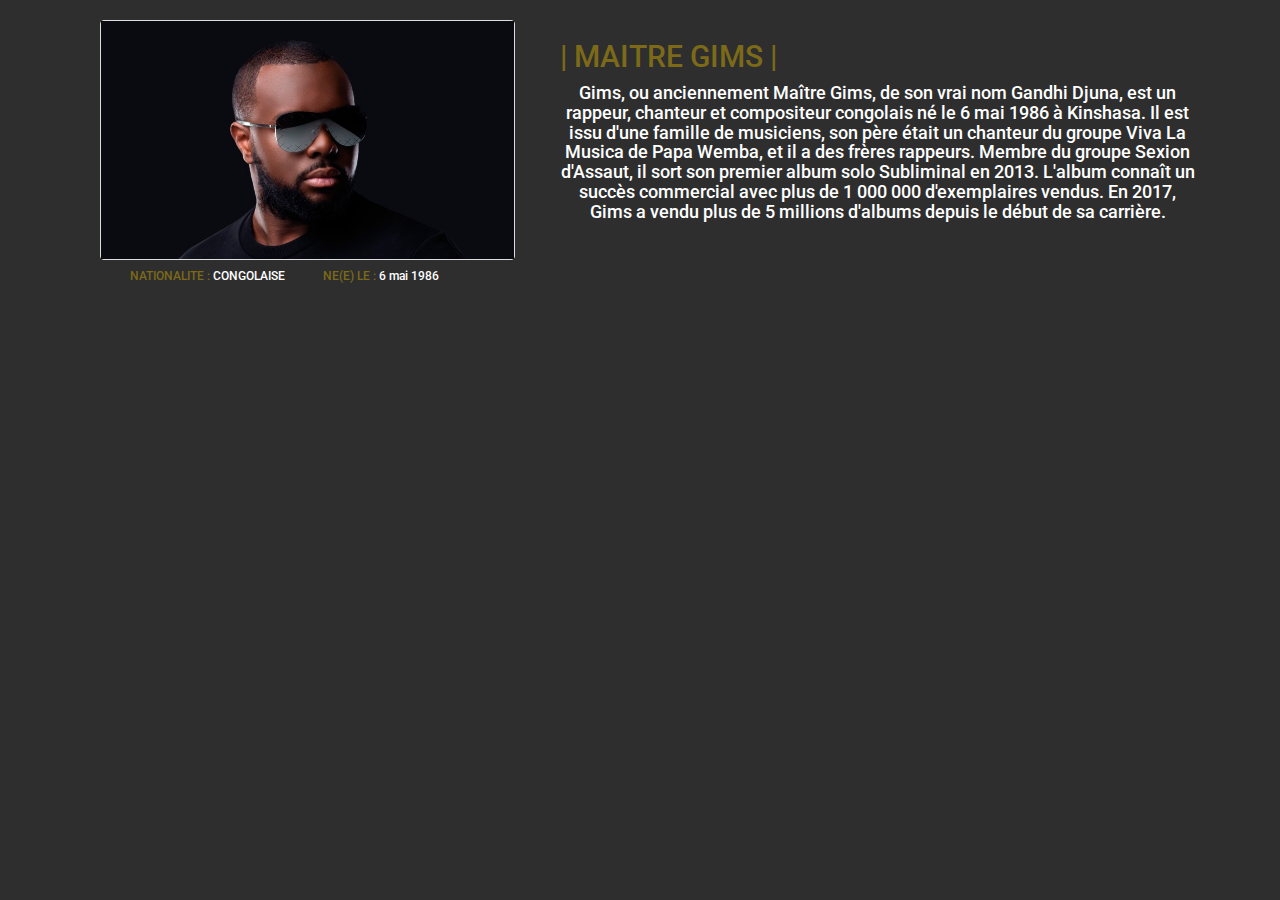
==== maitreGims.html @ edca7539 "ajout de la page artiste" ====
<!DOCTYPE html>
<html>
<head>
	<title></title>
	<meta charset="UTF-8">
	<meta name="viewport" content="width=device-width, initial-scale=1">
	<script src="https://ajax.googleapis.com/ajax/libs/jquery/3.3.1/jquery.min.js"></script>
	<link rel="stylesheet" href="https://maxcdn.bootstrapcdn.com/bootstrap/3.4.0/css/bootstrap.min.css">
	<script src="https://maxcdn.bootstrapcdn.com/bootstrap/3.4.0/js/bootstrap.min.js"></script>

	<link rel="stylesheet" type="text/css" href="maitreGimsCss.css">
</head>
<body>
	<div class="container menuFixe">
		<div class="row">
			<div class="col-sm-12">
				<div class="col-sm-5">
					<div class="col-sm-12">
						<div class="box">
							<a href="#"> 
								<div class="thumbnail imgBox">
									<img src="imagesArtistes/maitreGims.jpg" class="imgAlaffiche">
								</div>
							</a>
							<div class="col-sm-12 textRecommandation">
									<div class="col-sm-6">
										<h6><span class="titreAlaffiche">NATIONALITE : </span>CONGOLAISE 	</h6>
									</div>
									<div class="col-sm-6">
										<h6><span class="titreAlaffiche">NE(E) LE : </span>6 mai 1986 	</h6>
									</div>
									
							</div>
						</div>
					</div>

				</div>
				<div class="col-sm-7">
					<div class="box">
							
								<div>
									<h2><span class="titreAlaffiche"> | MAITRE GIMS |</span></h2>
								</div>
							
							<div class="textRecommandation">
									<h4>Gims, ou anciennement Maître Gims, de son vrai nom Gandhi Djuna, est un rappeur, chanteur et compositeur congolais né le 6 mai 1986 à Kinshasa.

									Il est issu d'une famille de musiciens, son père était un chanteur du groupe Viva La Musica de Papa Wemba, et il a des frères rappeurs. Membre du groupe Sexion d'Assaut, il sort son premier album solo Subliminal en 2013. L'album connaît un succès commercial avec plus de 1 000 000 d'exemplaires vendus. En 2017, Gims a vendu plus de 5 millions d'albums depuis le début de sa carrière. 
									</h4>
									
							</div>
						</div>
				</div>
			</div>
		</div>				
	</div>

	<div class="col-sm-3">	
	  				
	</div>
	<div>
		<div class="col-sm-6">	
				<iframe id="ytplayer" type="text/html" width="720" height="405"
				src="https://www.youtube.com/embed/mOC8cFwW0vs"
				frameborder="0" allowfullscreen>  				
		</div>
		<div class="col-sm-3">	
		  				
		</div>
	</div>
	<div class=" col-sm-12 infoSpectaclesArtiste">
			<div class="col-sm-8">
				<div class="col-sm-4">
					<div class="dateSpectacleArtiste">
						<h2>Vendredi</h2>
						<h1>07</h1>
						<h4>Juin 2019</h4>
					</div>
				</div>
				<div class="col-sm-8">
					<div class="infoSpectacleArtiste">
						<h2>Maitre Gims / Dadju / </h2>
						<h1>07</h1>
						<h4>Juin 2019</h4>
					</div>
				</div>
			</div>
			<div class="col-sm-4">
				
			</div>
	</div>

</body>
</html>
---- maitreGimsCss.css ----
@import url('https://fonts.googleapis.com/css?family=Roboto:500');

*{
	font-family: 'Roboto', sans-serif;
}

body{
	/*background-image: url(iphonex.jpg);
	background-size: cover;
	background-position: center center;
	background-attachment: fixed;*/
	background-color: #2E2E2E;
}


.thumbnail{
	padding: 0px;
	margin: 0px;
}
.btnDanger{
	/*position: absolute;*/
	
	margin: 0px;


}
.titreCadre{
	text-align: center;
	margin: 0px;
	padding: 0px;
}
.grandCadre, .largeCadreAlaffiche{
	margin-top: 100px;
}

.alaffiche{
	color:white;
	padding: 0px;
	margin: 0px;
}

.box:hover {
	transform: translateY(3px);
}

.imgBox:hover{
	opacity: 0.5;
	transition: 0.5s;
	transform: translateY(3px);
}

.box{
	overflow: hidden;
}

.textRecommandation{
	color: white;
}

.cadre{
	/*border:grey solid 1px;*/
}

.menuFixe{
	margin-top: 20px;
	padding: 0px;
}

h3, h6{
	color: white;
}

h5{
	padding: 0px;
}

.pticadre{
	background-color: #131111;
}

.trimestre{
	padding: 0px;	
}

.agenda{
	padding: 0px;
	color: white;
	margin-top: 2px;
	
}

.titreAlaffiche{
	color:  #7C6A19;
}

.prochainEvenement{
	padding: 0px;
	/*background-color:;*/
	color:  #7C6A19;
	margin-top: 2px;
}

.divTADLA{
	padding: 0px;
	margin: 0px;
}

.TitreAgenda, .TitreEvenement{
	color: white;
	padding: 0px;
}

.dateEtLieuAgenda{
	color: grey;
	padding: 0px;
	margin: 0px;
}

.dateEtLieuPE{
	/*color: grey;*/
	padding: 0px;
	margin: 0px;
}

.TitreProchainEvenement{
	padding: 3px;
	margin: 0px;
}

.imgProchainEvenement{
	padding: 0px;
	margin: 0px;
}

.timePE{
	color: grey;
	padding: 0px;
	margin-top: 8px;
}
.timePEAL{
	padding: 0px;
	margin: 0px;
	color: #E20102;
	/*background-color: #E20102;*/
}

.idh1{
	/*position: center;*/
	/*text-align: center;*/
	text-align: center;
	margin: 25% 25% 25% 25%;
	/*margin-top: 21.5%;*/
	/*margin-left: 25%;*/
	position: absolute;
	z-index: 2;
	background-color: black;
	color: white;
	font-size: 50px;
	/*-webkit-filter: sepia(100%);  Safari 6.0 - 9.0 
  	filter: sepia(100%);
*/  font-family: 'Roboto', sans-serif;
  	opacity: 0.8;
  	border-radius: 5px;
  	padding: 0px;
  	-webkit-box-shadow: 10px 10px 5px 0px rgba(0,0,0,0.5);
  	-moz-box-shadow: 10px 10px 5px 0px rgba(0,0,0,0.5);
  	box-shadow:10px 10px 5px 0px rgba(0,0,0,0.5);;
}
.idh2{
	
	-webkit-filter: sepia(100%);  Safari 6.0 - 9.0 
  	filter: sepia(100%);
  	
}

h1{
	padding: 0px;
	margin: 0px;
}

img {
 /* -webkit-filter: sepia(100%);  Safari 6.0 - 9.0 
  filter: sepia(100%);*/
  padding: 0px;
  margin: 0px;
}

.row{
	padding: 0px;
	margin: 0px;
}
#phydel00{
	

}

#phydel01,#phydel02{
		
		margin: 0px;
		padding: 0 0;
		
}
	
#phydel011,#phydel012,#phydel013,#phydel014,#phydel015,#phydel016{
	
	padding: 0px;
}
#phydel0111,#phydel0112,#phydel0113,#phydel0114,#phydel0115,#phydel0116{
	margin: 0 0;
	
}


.container {
  /*background: #e3e3e3;*/
  margin-bottom: 20px;
  padding-bottom: 50px;
}
h1, h4 {
  text-align: center;
  margin-bottom: 50px;
}
h1 i {
  color: pink;
}
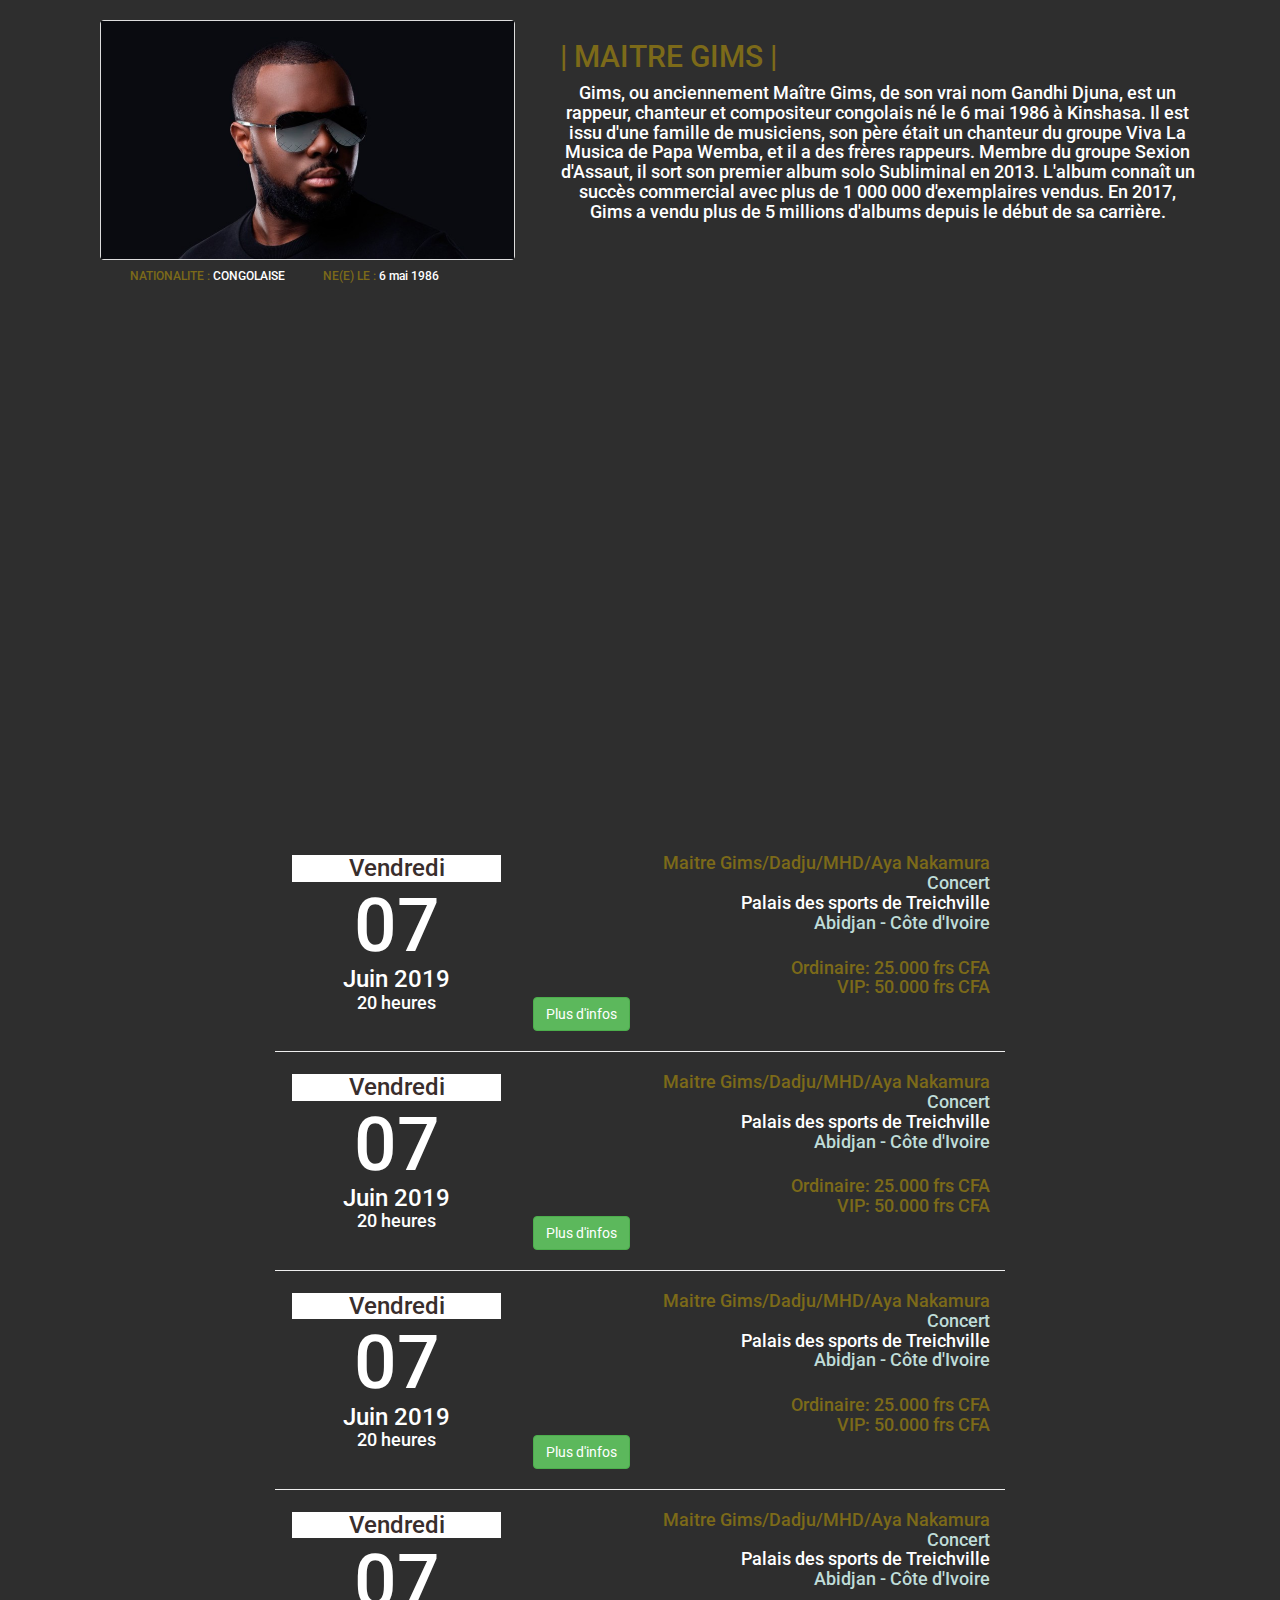
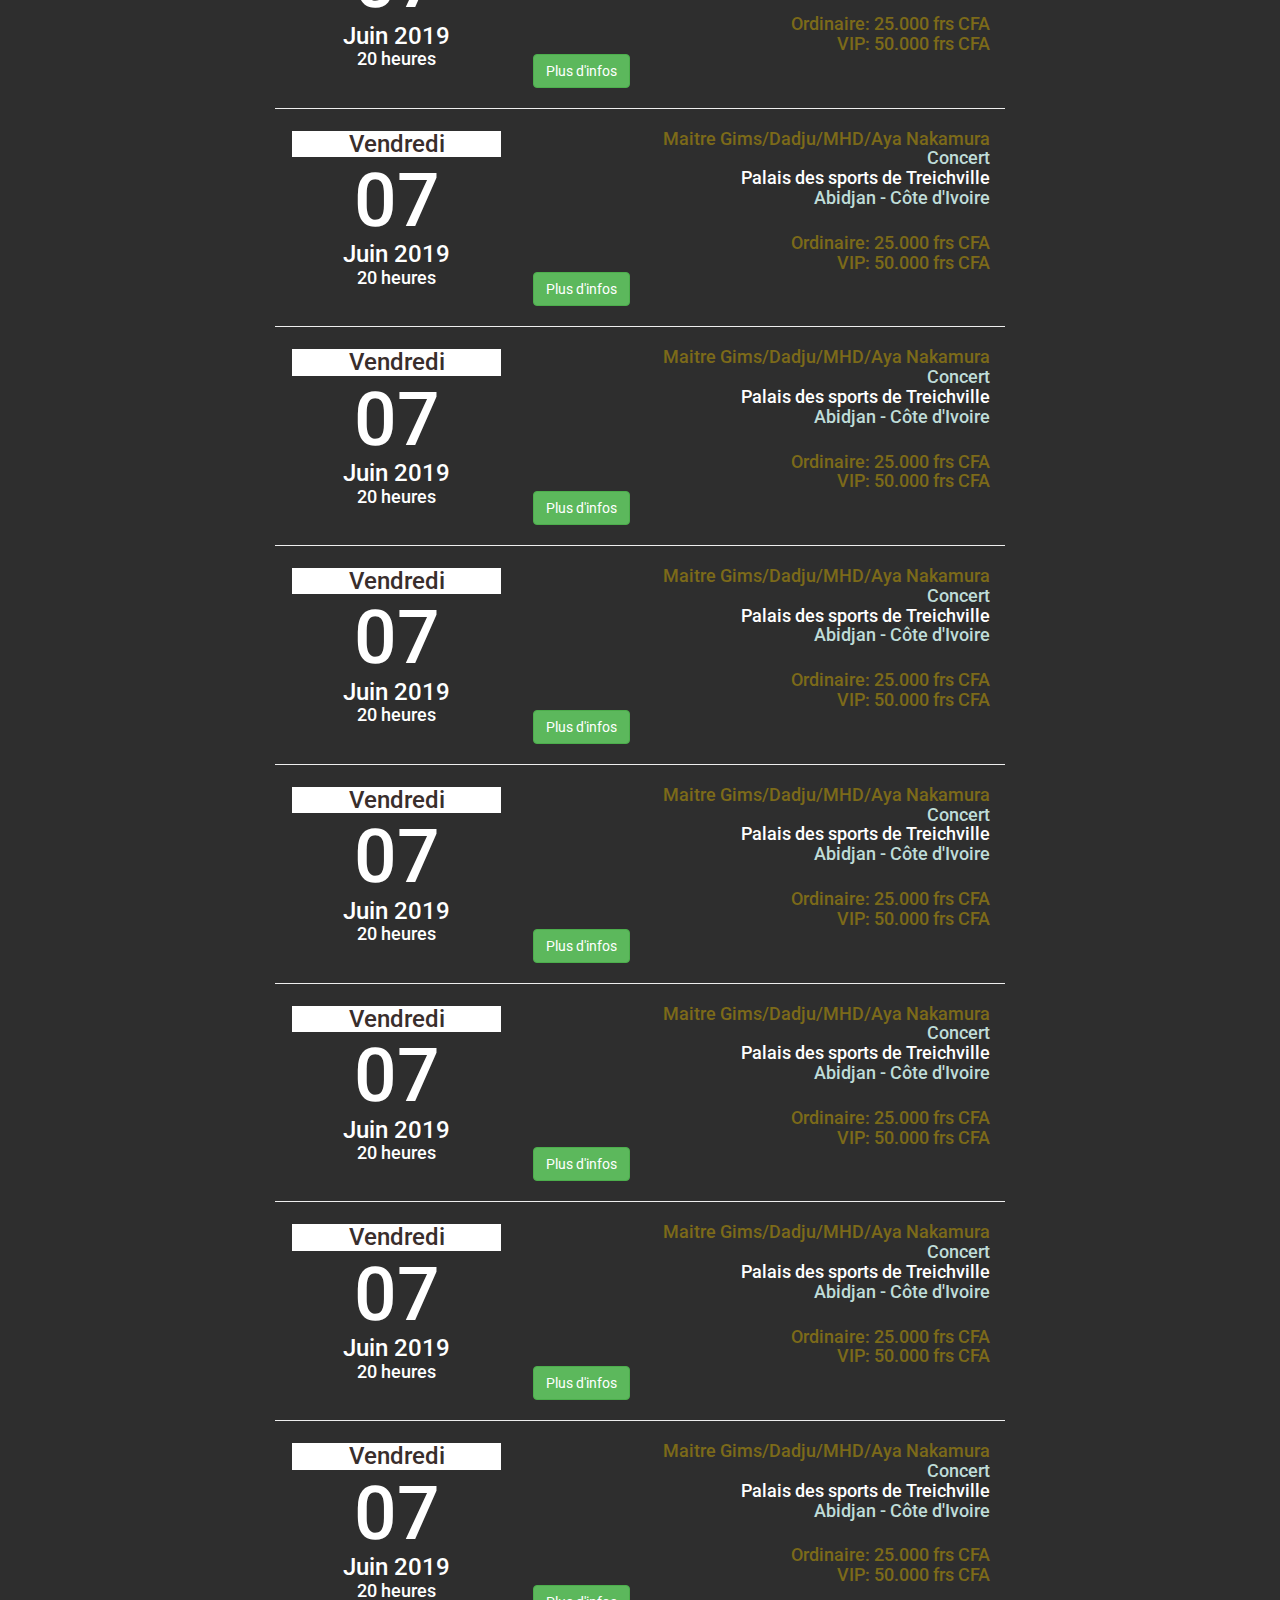
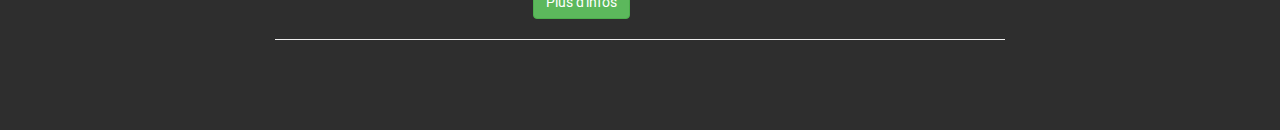
==== commit bf370982: "modifications de la page artiste maitre gims" ====
--- a/maitreGims.html
+++ b/maitreGims.html
@@ -53,42 +53,281 @@
 				</div>
 			</div>
 		</div>				
-	</div>
-
-	<div class="col-sm-3">	
-	  				
-	</div>
-	<div>
-		<div class="col-sm-6">	
+	
+
+	<!-- -------------------------- -->
+	
+<!-- ----------------------------- -->
+	<div class="playlistArtiste">
+		<div class="col-sm-2">	
+		  				
+		</div>
+	
+		<div class="col-sm-8">	
 				<iframe id="ytplayer" type="text/html" width="720" height="405"
 				src="https://www.youtube.com/embed/mOC8cFwW0vs"
-				frameborder="0" allowfullscreen>  				
+				frameborder="0" allowfullscreen></iframe>			
 		</div>
-		<div class="col-sm-3">	
+		<div class="col-sm-2">	
 		  				
 		</div>
 	</div>
-	<div class=" col-sm-12 infoSpectaclesArtiste">
-			<div class="col-sm-8">
-				<div class="col-sm-4">
-					<div class="dateSpectacleArtiste">
-						<h2>Vendredi</h2>
-						<h1>07</h1>
-						<h4>Juin 2019</h4>
-					</div>
-				</div>
-				<div class="col-sm-8">
-					<div class="infoSpectacleArtiste">
-						<h2>Maitre Gims / Dadju / </h2>
-						<h1>07</h1>
-						<h4>Juin 2019</h4>
-					</div>
-				</div>
+<!-- -------------------------- -->
+	<div class=" col-sm-12">
+		<div class="col-sm-2">
+				
 			</div>
-			<div class="col-sm-4">
+			<div class="col-sm-8 infoSpectaclesArtisteX">
+				
+
+				<div class="row">
+					<div class="col-sm-4">
+						<div><h3 class="dateSpectacleArtiste">Vendredi</h3></div>
+						<div><h1 class="jourSpectacleArtiste">07</h1></div>	
+						<div><h3 class="moisSpectacleArtiste">Juin 2019</h3></div>
+						<div><h4 class="heureSpectacleArtiste">20 heures</h4></div>
+					</div>
+					<div class="col-sm-8">
+						<div>
+							<h4 class="nomSpectacleArtiste">Maitre Gims/Dadju/MHD/Aya Nakamura</h4>
+							<h4 class="typeSpectacleArtiste">Concert</h4>
+							<h4 class="salleSpectacleArtiste">Palais des sports de Treichville</h4>
+							<h4 class="villeSpectacleArtiste">Abidjan - Côte d'Ivoire</h4>
+							<h4 class="tarifSpectacleArtiste"><p class="paragrapheTarifSpectacleArtiste">Ordinaire: 25.000 frs CFA </p><p class="paragrapheTarifSpectacleArtiste">VIP: 50.000 frs CFA</p></h4>
+							<a href="#" class="btn btn-success">Plus d'infos</a>
+						</div>
+					</div>
+				</div>
+				<hr>
+
+				<!-- ------------ -->
+
+				<div class="row">
+					<div class="col-sm-4">
+						<div><h3 class="dateSpectacleArtiste">Vendredi</h3></div>
+						<div><h1 class="jourSpectacleArtiste">07</h1></div>	
+						<div><h3 class="moisSpectacleArtiste">Juin 2019</h3></div>
+						<div><h4 class="heureSpectacleArtiste">20 heures</h4></div>
+					</div>
+					<div class="col-sm-8">
+						<div>
+							<h4 class="nomSpectacleArtiste">Maitre Gims/Dadju/MHD/Aya Nakamura</h4>
+							<h4 class="typeSpectacleArtiste">Concert</h4>
+							<h4 class="salleSpectacleArtiste">Palais des sports de Treichville</h4>
+							<h4 class="villeSpectacleArtiste">Abidjan - Côte d'Ivoire</h4>
+							<h4 class="tarifSpectacleArtiste"><p class="paragrapheTarifSpectacleArtiste">Ordinaire: 25.000 frs CFA </p><p class="paragrapheTarifSpectacleArtiste">VIP: 50.000 frs CFA</p></h4>
+							<a href="#" class="btn btn-success">Plus d'infos</a>
+						</div>
+					</div>
+				</div>
+				<hr>
+
+				<!-- ------------ -->
+
+				<div class="row">
+					<div class="col-sm-4">
+						<div><h3 class="dateSpectacleArtiste">Vendredi</h3></div>
+						<div><h1 class="jourSpectacleArtiste">07</h1></div>	
+						<div><h3 class="moisSpectacleArtiste">Juin 2019</h3></div>
+						<div><h4 class="heureSpectacleArtiste">20 heures</h4></div>
+					</div>
+					<div class="col-sm-8">
+						<div>
+							<h4 class="nomSpectacleArtiste">Maitre Gims/Dadju/MHD/Aya Nakamura</h4>
+							<h4 class="typeSpectacleArtiste">Concert</h4>
+							<h4 class="salleSpectacleArtiste">Palais des sports de Treichville</h4>
+							<h4 class="villeSpectacleArtiste">Abidjan - Côte d'Ivoire</h4>
+							<h4 class="tarifSpectacleArtiste"><p class="paragrapheTarifSpectacleArtiste">Ordinaire: 25.000 frs CFA </p><p class="paragrapheTarifSpectacleArtiste">VIP: 50.000 frs CFA</p></h4>
+							<a href="#" class="btn btn-success">Plus d'infos</a>
+						</div>
+					</div>
+				</div>
+				<hr>
+
+				<!-- ------------ -->
+
+				<div class="row">
+					<div class="col-sm-4">
+						<div><h3 class="dateSpectacleArtiste">Vendredi</h3></div>
+						<div><h1 class="jourSpectacleArtiste">07</h1></div>	
+						<div><h3 class="moisSpectacleArtiste">Juin 2019</h3></div>
+						<div><h4 class="heureSpectacleArtiste">20 heures</h4></div>
+					</div>
+					<div class="col-sm-8">
+						<div>
+							<h4 class="nomSpectacleArtiste">Maitre Gims/Dadju/MHD/Aya Nakamura</h4>
+							<h4 class="typeSpectacleArtiste">Concert</h4>
+							<h4 class="salleSpectacleArtiste">Palais des sports de Treichville</h4>
+							<h4 class="villeSpectacleArtiste">Abidjan - Côte d'Ivoire</h4>
+							<h4 class="tarifSpectacleArtiste"><p class="paragrapheTarifSpectacleArtiste">Ordinaire: 25.000 frs CFA </p><p class="paragrapheTarifSpectacleArtiste">VIP: 50.000 frs CFA</p></h4>
+							<a href="#" class="btn btn-success">Plus d'infos</a>
+						</div>
+					</div>
+				</div>
+				<hr>
+
+				<!-- ------------ -->
+
+				<div class="row">
+					<div class="col-sm-4">
+						<div><h3 class="dateSpectacleArtiste">Vendredi</h3></div>
+						<div><h1 class="jourSpectacleArtiste">07</h1></div>	
+						<div><h3 class="moisSpectacleArtiste">Juin 2019</h3></div>
+						<div><h4 class="heureSpectacleArtiste">20 heures</h4></div>
+					</div>
+					<div class="col-sm-8">
+						<div>
+							<h4 class="nomSpectacleArtiste">Maitre Gims/Dadju/MHD/Aya Nakamura</h4>
+							<h4 class="typeSpectacleArtiste">Concert</h4>
+							<h4 class="salleSpectacleArtiste">Palais des sports de Treichville</h4>
+							<h4 class="villeSpectacleArtiste">Abidjan - Côte d'Ivoire</h4>
+							<h4 class="tarifSpectacleArtiste"><p class="paragrapheTarifSpectacleArtiste">Ordinaire: 25.000 frs CFA </p><p class="paragrapheTarifSpectacleArtiste">VIP: 50.000 frs CFA</p></h4>
+							<a href="#" class="btn btn-success">Plus d'infos</a>
+						</div>
+					</div>
+				</div>
+				<hr>
+
+				<!-- ------------ -->
+
+				<div class="row">
+					<div class="col-sm-4">
+						<div><h3 class="dateSpectacleArtiste">Vendredi</h3></div>
+						<div><h1 class="jourSpectacleArtiste">07</h1></div>	
+						<div><h3 class="moisSpectacleArtiste">Juin 2019</h3></div>
+						<div><h4 class="heureSpectacleArtiste">20 heures</h4></div>
+					</div>
+					<div class="col-sm-8">
+						<div>
+							<h4 class="nomSpectacleArtiste">Maitre Gims/Dadju/MHD/Aya Nakamura</h4>
+							<h4 class="typeSpectacleArtiste">Concert</h4>
+							<h4 class="salleSpectacleArtiste">Palais des sports de Treichville</h4>
+							<h4 class="villeSpectacleArtiste">Abidjan - Côte d'Ivoire</h4>
+							<h4 class="tarifSpectacleArtiste"><p class="paragrapheTarifSpectacleArtiste">Ordinaire: 25.000 frs CFA </p><p class="paragrapheTarifSpectacleArtiste">VIP: 50.000 frs CFA</p></h4>
+							<a href="#" class="btn btn-success">Plus d'infos</a>
+						</div>
+					</div>
+				</div>
+				<hr>
+
+				<!-- ------------ -->
+
+				<div class="row">
+					<div class="col-sm-4">
+						<div><h3 class="dateSpectacleArtiste">Vendredi</h3></div>
+						<div><h1 class="jourSpectacleArtiste">07</h1></div>	
+						<div><h3 class="moisSpectacleArtiste">Juin 2019</h3></div>
+						<div><h4 class="heureSpectacleArtiste">20 heures</h4></div>
+					</div>
+					<div class="col-sm-8">
+						<div>
+							<h4 class="nomSpectacleArtiste">Maitre Gims/Dadju/MHD/Aya Nakamura</h4>
+							<h4 class="typeSpectacleArtiste">Concert</h4>
+							<h4 class="salleSpectacleArtiste">Palais des sports de Treichville</h4>
+							<h4 class="villeSpectacleArtiste">Abidjan - Côte d'Ivoire</h4>
+							<h4 class="tarifSpectacleArtiste"><p class="paragrapheTarifSpectacleArtiste">Ordinaire: 25.000 frs CFA </p><p class="paragrapheTarifSpectacleArtiste">VIP: 50.000 frs CFA</p></h4>
+							<a href="#" class="btn btn-success">Plus d'infos</a>
+						</div>
+					</div>
+				</div>
+				<hr>
+
+				<!-- ------------ -->
+
+				<div class="row">
+					<div class="col-sm-4">
+						<div><h3 class="dateSpectacleArtiste">Vendredi</h3></div>
+						<div><h1 class="jourSpectacleArtiste">07</h1></div>	
+						<div><h3 class="moisSpectacleArtiste">Juin 2019</h3></div>
+						<div><h4 class="heureSpectacleArtiste">20 heures</h4></div>
+					</div>
+					<div class="col-sm-8">
+						<div>
+							<h4 class="nomSpectacleArtiste">Maitre Gims/Dadju/MHD/Aya Nakamura</h4>
+							<h4 class="typeSpectacleArtiste">Concert</h4>
+							<h4 class="salleSpectacleArtiste">Palais des sports de Treichville</h4>
+							<h4 class="villeSpectacleArtiste">Abidjan - Côte d'Ivoire</h4>
+							<h4 class="tarifSpectacleArtiste"><p class="paragrapheTarifSpectacleArtiste">Ordinaire: 25.000 frs CFA </p><p class="paragrapheTarifSpectacleArtiste">VIP: 50.000 frs CFA</p></h4>
+							<a href="#" class="btn btn-success">Plus d'infos</a>
+						</div>
+					</div>
+				</div>
+				<hr>
+
+				<!-- ------------ -->
+
+				<div class="row">
+					<div class="col-sm-4">
+						<div><h3 class="dateSpectacleArtiste">Vendredi</h3></div>
+						<div><h1 class="jourSpectacleArtiste">07</h1></div>	
+						<div><h3 class="moisSpectacleArtiste">Juin 2019</h3></div>
+						<div><h4 class="heureSpectacleArtiste">20 heures</h4></div>
+					</div>
+					<div class="col-sm-8">
+						<div>
+							<h4 class="nomSpectacleArtiste">Maitre Gims/Dadju/MHD/Aya Nakamura</h4>
+							<h4 class="typeSpectacleArtiste">Concert</h4>
+							<h4 class="salleSpectacleArtiste">Palais des sports de Treichville</h4>
+							<h4 class="villeSpectacleArtiste">Abidjan - Côte d'Ivoire</h4>
+							<h4 class="tarifSpectacleArtiste"><p class="paragrapheTarifSpectacleArtiste">Ordinaire: 25.000 frs CFA </p><p class="paragrapheTarifSpectacleArtiste">VIP: 50.000 frs CFA</p></h4>
+							<a href="#" class="btn btn-success">Plus d'infos</a>
+						</div>
+					</div>
+				</div>
+				<hr>
+
+				<!-- ------------ -->
+
+				<div class="row">
+					<div class="col-sm-4">
+						<div><h3 class="dateSpectacleArtiste">Vendredi</h3></div>
+						<div><h1 class="jourSpectacleArtiste">07</h1></div>	
+						<div><h3 class="moisSpectacleArtiste">Juin 2019</h3></div>
+						<div><h4 class="heureSpectacleArtiste">20 heures</h4></div>
+					</div>
+					<div class="col-sm-8">
+						<div>
+							<h4 class="nomSpectacleArtiste">Maitre Gims/Dadju/MHD/Aya Nakamura</h4>
+							<h4 class="typeSpectacleArtiste">Concert</h4>
+							<h4 class="salleSpectacleArtiste">Palais des sports de Treichville</h4>
+							<h4 class="villeSpectacleArtiste">Abidjan - Côte d'Ivoire</h4>
+							<h4 class="tarifSpectacleArtiste"><p class="paragrapheTarifSpectacleArtiste">Ordinaire: 25.000 frs CFA </p><p class="paragrapheTarifSpectacleArtiste">VIP: 50.000 frs CFA</p></h4>
+							<a href="#" class="btn btn-success">Plus d'infos</a>
+						</div>
+					</div>
+				</div>
+				<hr>
+
+				<!-- ------------ -->
+
+				<div class="row">
+					<div class="col-sm-4">
+						<div><h3 class="dateSpectacleArtiste">Vendredi</h3></div>
+						<div><h1 class="jourSpectacleArtiste">07</h1></div>	
+						<div><h3 class="moisSpectacleArtiste">Juin 2019</h3></div>
+						<div><h4 class="heureSpectacleArtiste">20 heures</h4></div>
+					</div>
+					<div class="col-sm-8">
+						<div>
+							<h4 class="nomSpectacleArtiste">Maitre Gims/Dadju/MHD/Aya Nakamura</h4>
+							<h4 class="typeSpectacleArtiste">Concert</h4>
+							<h4 class="salleSpectacleArtiste">Palais des sports de Treichville</h4>
+							<h4 class="villeSpectacleArtiste">Abidjan - Côte d'Ivoire</h4>
+							<h4 class="tarifSpectacleArtiste"><p class="paragrapheTarifSpectacleArtiste">Ordinaire: 25.000 frs CFA </p><p class="paragrapheTarifSpectacleArtiste">VIP: 50.000 frs CFA</p></h4>
+							<a href="#" class="btn btn-success">Plus d'infos</a>
+						</div>
+					</div>
+				</div>
+				<hr>
+
+				<!-- ------------ -->
+
+			</div>
+			<div class="col-sm-2">
 				
 			</div>
 	</div>
-
+<!-- ----------------------------- -->
+</div>
 </body>
 </html>--- a/maitreGimsCss.css
+++ b/maitreGimsCss.css
@@ -223,3 +223,80 @@
 h1 i {
   color: pink;
 }
+
+.playlistArtiste, .infoSpectaclesArtisteX{
+	margin-top: 75px;
+}
+/*.infoSpectaclesArtisteX{
+	background-color: white;
+}*/
+
+.dateSpectacleArtiste{
+background-color: white;
+color: #392E2C;
+padding: 0px;
+text-align: center;
+margin: 2px;
+
+}
+
+.jourSpectacleArtiste{
+	color: white;
+	padding: 0px;
+	margin: 0px;
+	text-align: center;
+	font-size: 75px;
+}
+
+.moisSpectacleArtiste{
+	color: white;
+	padding: 0px;
+	text-align: center;
+	margin: 0px;
+}
+
+.heureSpectacleArtiste{
+	color: white;
+	padding: 0px;
+	text-align: center;
+	margin: 0px;
+}
+
+.nomSpectacleArtiste, .typeSpectacleArtiste, .salleSpectacleArtiste, .villeSpectacleArtiste, .tarifSpectacleArtiste{
+	
+	padding: 0px;
+	text-align: right;
+	margin: 0px;
+}
+
+.nomSpectacleArtiste, .tarifSpectacleArtiste{
+	color:  #7C6A19;
+}
+
+.salleSpectacleArtiste{
+	color: white;
+}
+
+.typeSpectacleArtiste, .villeSpectacleArtiste{
+	color: #BFDCD8;	
+}
+
+.tarifSpectacleArtiste{
+	margin-top: 25px;
+}
+
+hr{
+	color: white;
+}
+
+.paragrapheTarifSpectacleArtiste{
+	padding: 0px;
+	margin: 0px;
+}
+
+/*.infoSpectacleArtiste{
+	color: black;
+	text-align: center;
+	padding: 1px;
+	margin: 1px;
+}*/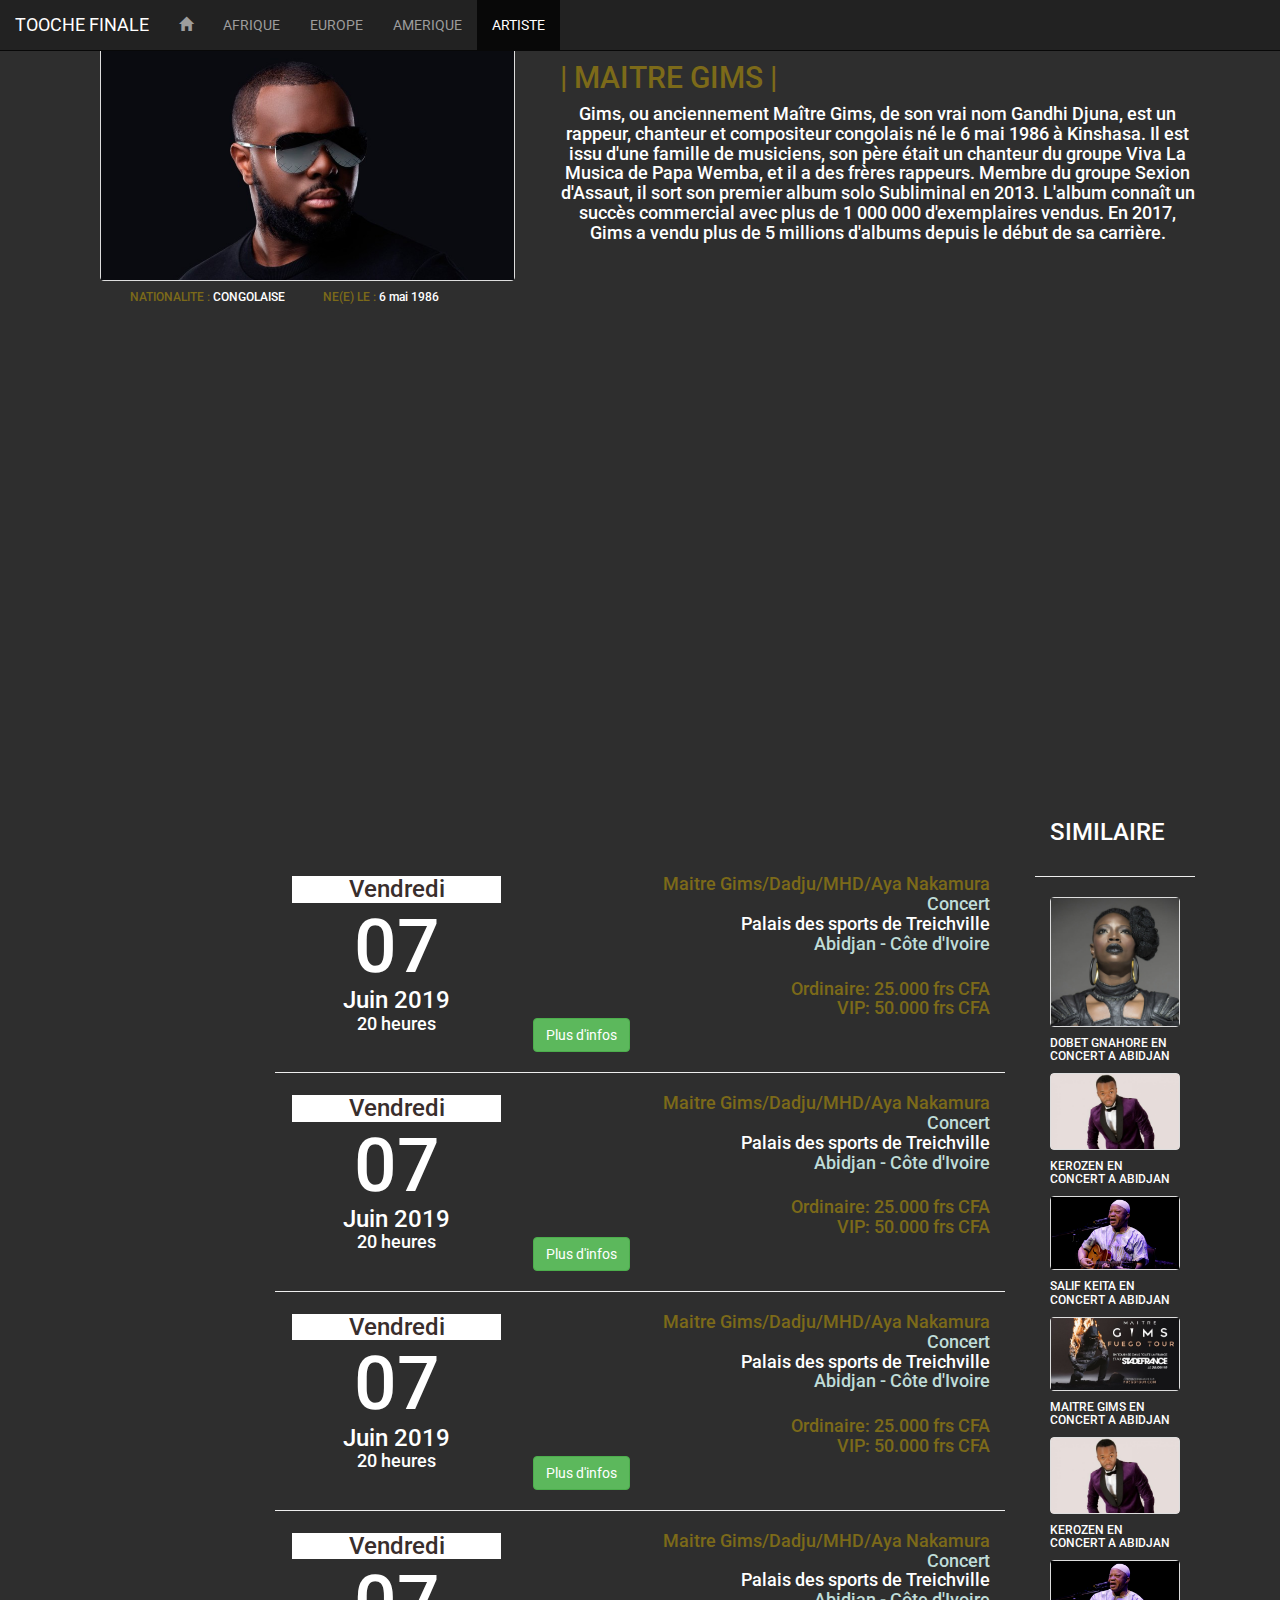
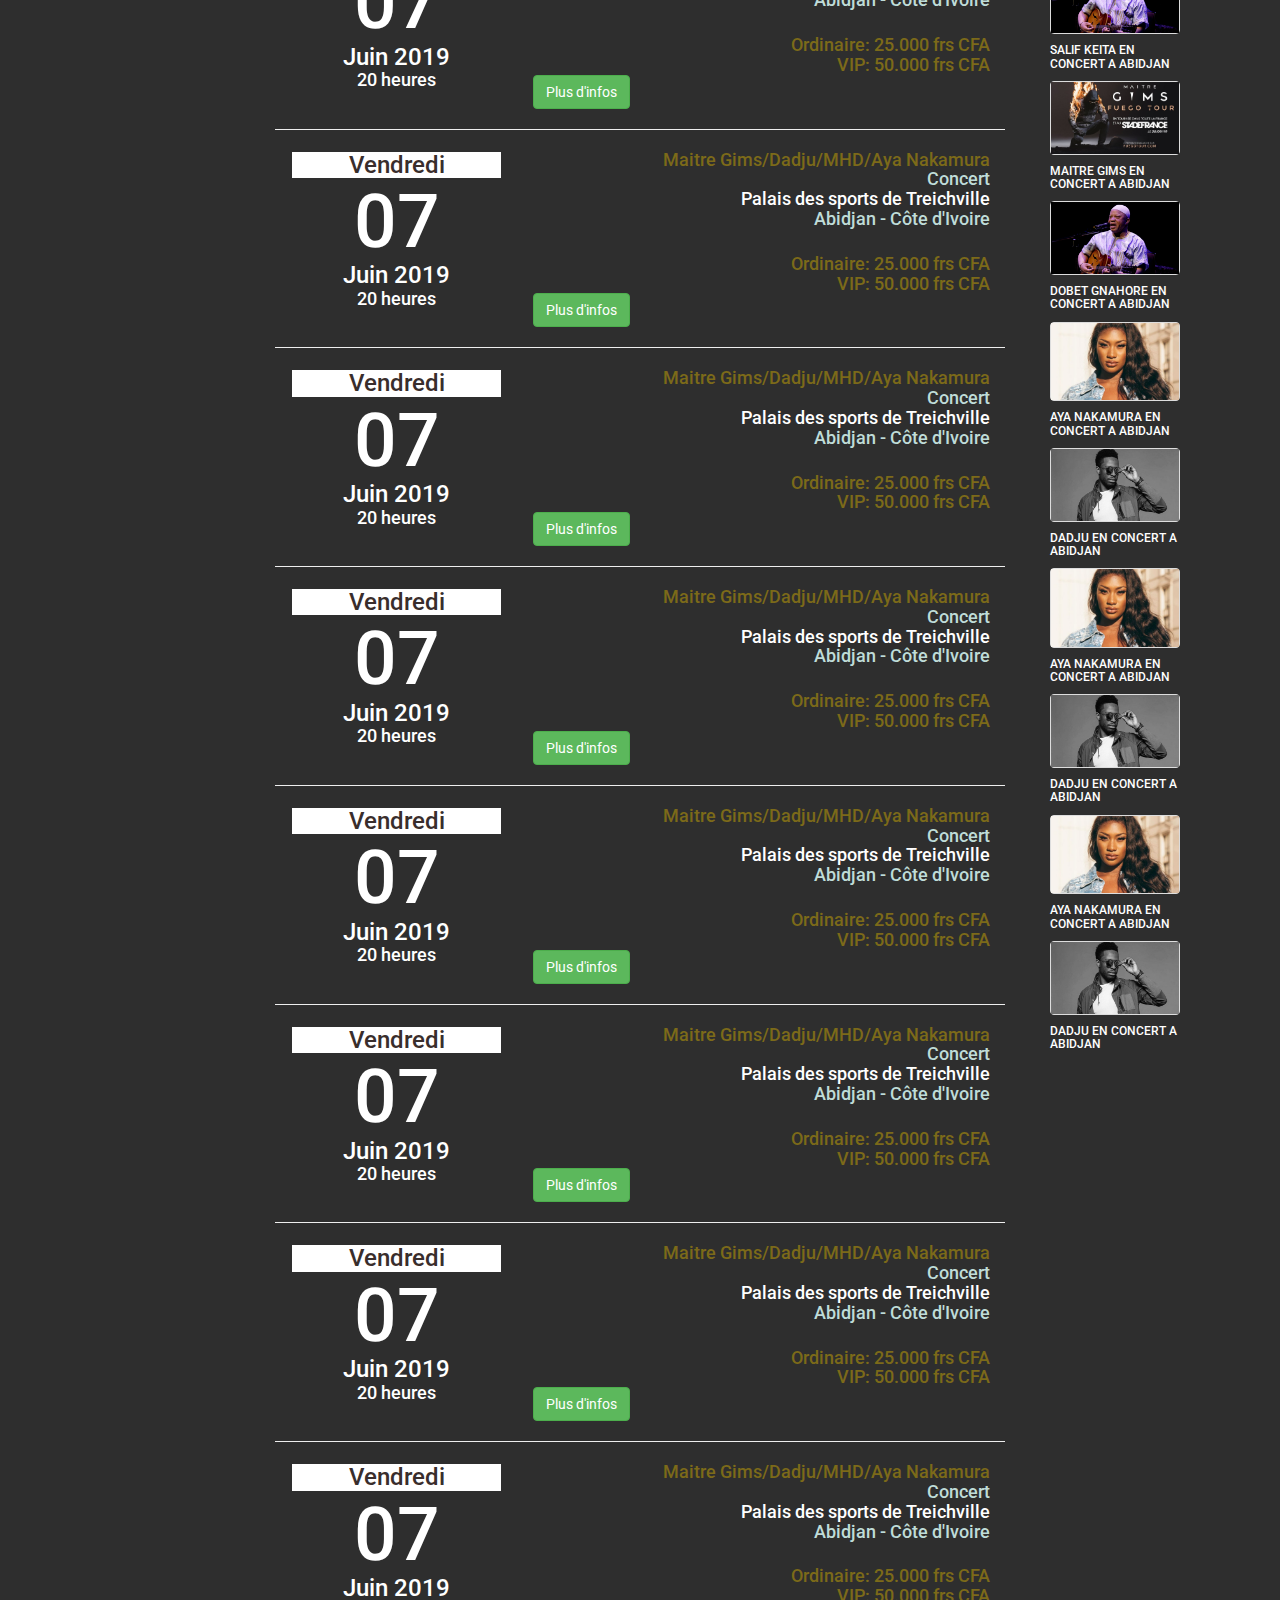
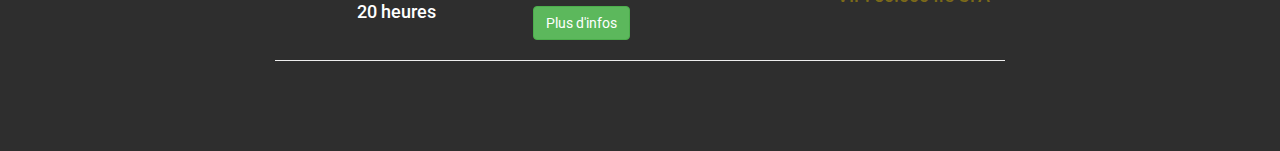
==== commit 0b01553c: "modifications de la page artiste avec ajout dune side bar artiste similaire" ====
--- a/maitreGims.html
+++ b/maitreGims.html
@@ -11,6 +11,32 @@
 	<link rel="stylesheet" type="text/css" href="maitreGimsCss.css">
 </head>
 <body>
+
+	<div class="menuFixe col-md-12 col-sm-6">
+		<nav class="navbar navbar-inverse navbar-fixed-top">
+					  <div class="container-fluid">
+						    <div class="navbar-header">
+						    	
+						      	<a class="navbar-brand" href="#">TOOCHE FINALE</a>
+						      	<button class="navbar-toggle" data-toggle="collapse" data-target=".navHeaderCollapse">
+						      		<span class="icon-bar"></span>
+						      		<span class="icon-bar"></span>
+						      		<span class="icon-bar"></span>
+						      	</button>
+						    </div>
+						    <div class="collapse navbar-collapse navHeaderCollapse">
+							    <ul class="nav navbar-nav">
+							      <li><a href="index.html"><span class="glyphicon glyphicon-home"></span></a></li>
+							      <li><a href="afriquemusique.html">AFRIQUE</a></li>
+							      <li><a href="#">EUROPE</a></li>
+							      <li><a href="#">AMERIQUE</a></li>
+							      <li class="active"><a href="menuArtiste.html">ARTISTE</a></li>
+							    </ul>
+							</div>
+					  </div>
+		</nav>
+	</div>
+
 	<div class="container menuFixe">
 		<div class="row">
 			<div class="col-sm-12">
@@ -324,8 +350,193 @@
 
 			</div>
 			<div class="col-sm-2">
-				
+				<div class="row">
+					<div class="col-sm-12">
+						<h3 class="artisteSimilaire">SIMILAIRE</h3>
+					</div>
+				</div>
+				<hr>
+				<div class="row">
+					<div class="col-sm-12">
+						<a href="#"> 
+							<div class="thumbnail imgBox">
+								<img src="imagesIndex/DobetGnahore.jpg" class="imgAlaffiche">
+							</div>
+						</a>
+							<div class="textRecommandation">
+								<h6 class="titreTextRecommandation">DOBET GNAHORE EN CONCERT A ABIDJAN</h6>
+							</div>
+					</div>
+				</div>
+
+				<div class="row">
+					<div class="col-sm-12">
+						<a href="#"> 
+							<div class="thumbnail imgBox">
+							<img src="imagesIndex/Kerozen-DJ.jpg">
+						</div>
+						</a>
+							<div class="textRecommandation">
+								<h6 class="titreTextRecommandation">KEROZEN EN CONCERT A ABIDJAN</h6>
+						</div>
+					</div>
+				</div>
+
+				<div class="row">
+					<div class="col-sm-12">
+						<a href="#"> 
+							<div class="thumbnail imgBox">
+									<img src="imagesIndex/SalifKeita.jpg">	
+								</div>
+						</a>
+							<div class="textRecommandation">
+								<h6 class="titreTextRecommandation">SALIF KEITA EN CONCERT A ABIDJAN</h6>
+						</div>
+					</div>
+				</div>
+
+				<div class="row">
+					<div class="col-sm-12">
+						<a href="#"> 
+							<div class="thumbnail imgBox">
+								<img src="imagesIndex/fuego-tour-gims.jpg" class="imgAlaffiche">
+							</div>
+						</a>
+							<div class="textRecommandation">
+								<h6 class="titreTextRecommandation">MAITRE GIMS EN CONCERT A ABIDJAN</h6>
+						</div>
+					</div>
+				</div>
+
+				<div class="row">
+					<div class="col-sm-12">
+						<a href="#"> 
+							<div class="thumbnail imgBox">
+							<img src="imagesIndex/Kerozen-DJ.jpg">
+						</div>
+						</a>
+							<div class="textRecommandation">
+								<h6 class="titreTextRecommandation">KEROZEN EN CONCERT A ABIDJAN</h6>
+						</div>
+					</div>
+				</div>
+
+				<div class="row">
+					<div class="col-sm-12">
+						<a href="#"> 
+							<div class="thumbnail imgBox">
+									<img src="imagesIndex/SalifKeita.jpg">	
+								</div>
+						</a>
+							<div class="textRecommandation">
+								<h6 class="titreTextRecommandation">SALIF KEITA EN CONCERT A ABIDJAN</h6>
+						</div>
+					</div>
+				</div>
+
+				<div class="row">
+					<div class="col-sm-12">
+						<a href="#"> 
+							<div class="thumbnail imgBox">
+								<img src="imagesIndex/fuego-tour-gims.jpg" class="imgAlaffiche">
+							</div>
+						</a>
+							<div class="textRecommandation">
+								<h6 class="titreTextRecommandation">MAITRE GIMS EN CONCERT A ABIDJAN</h6>
+						</div>
+					</div>
+				</div>
+
+				<div class="row">
+					<div class="col-sm-12">
+						<a href="#"> 
+							<div class="thumbnail imgBox">
+									<img src="imagesIndex/SalifKeita.jpg">	
+								</div>
+						</a>
+							<div class="textRecommandation">
+								<h6 class="titreTextRecommandation">DOBET GNAHORE EN CONCERT A ABIDJAN</h6>
+						</div>
+					</div>
+				</div>
+
+				<div class="row">
+					<div class="col-sm-12">
+						<a href="#"> 
+							<div class="thumbnail imgBox">
+							<img src="imagesIndex/ayaNakamura.jpg">
+						</div>
+						</a>
+							<div class="textRecommandation">
+								<h6 class="titreTextRecommandation">AYA NAKAMURA EN CONCERT A ABIDJAN</h6>
+						</div>
+					</div>
+				</div>
+				<div class="row">
+					<div class="col-sm-12">
+						<a href="#"> 
+							<div class="thumbnail imgBox">
+								<img src="imagesIndex/Dadju-Avril 2019.jpg">	
+						</div>
+						</a>
+							<div class="textRecommandation">
+								<h6 class="titreTextRecommandation">DADJU EN CONCERT A ABIDJAN</h6>
+						</div>
+					</div>
+				</div>
+				<div class="row">
+					<div class="col-sm-12">
+						<a href="#"> 
+							<div class="thumbnail imgBox">
+							<img src="imagesIndex/ayaNakamura.jpg">
+						</div>
+						</a>
+							<div class="textRecommandation">
+								<h6 class="titreTextRecommandation">AYA NAKAMURA EN CONCERT A ABIDJAN</h6>
+						</div>
+					</div>
+				</div>
+				<div class="row">
+					<div class="col-sm-12">
+						<a href="#"> 
+							<div class="thumbnail imgBox">
+								<img src="imagesIndex/Dadju-Avril 2019.jpg">	
+						</div>
+						</a>
+							<div class="textRecommandation">
+								<h6 class="titreTextRecommandation">DADJU EN CONCERT A ABIDJAN</h6>
+						</div>
+					</div>
+				</div>
+			
+				<div class="row">
+					<div class="col-sm-12">
+						<a href="#"> 
+							<div class="thumbnail imgBox">
+							<img src="imagesIndex/ayaNakamura.jpg">
+						</div>
+						</a>
+							<div class="textRecommandation">
+								<h6 class="titreTextRecommandation">AYA NAKAMURA EN CONCERT A ABIDJAN</h6>
+						</div>
+					</div>
+				</div>
+				<div class="row">
+					<div class="col-sm-12">
+						<a href="#"> 
+							<div class="thumbnail imgBox">
+								<img src="imagesIndex/Dadju-Avril 2019.jpg">	
+						</div>
+						</a>
+							<div class="textRecommandation">
+								<h6 class="titreTextRecommandation">DADJU EN CONCERT A ABIDJAN</h6>
+						</div>
+					</div>
+				</div>
 			</div>
+
+
+
 	</div>
 <!-- ----------------------------- -->
 </div>
